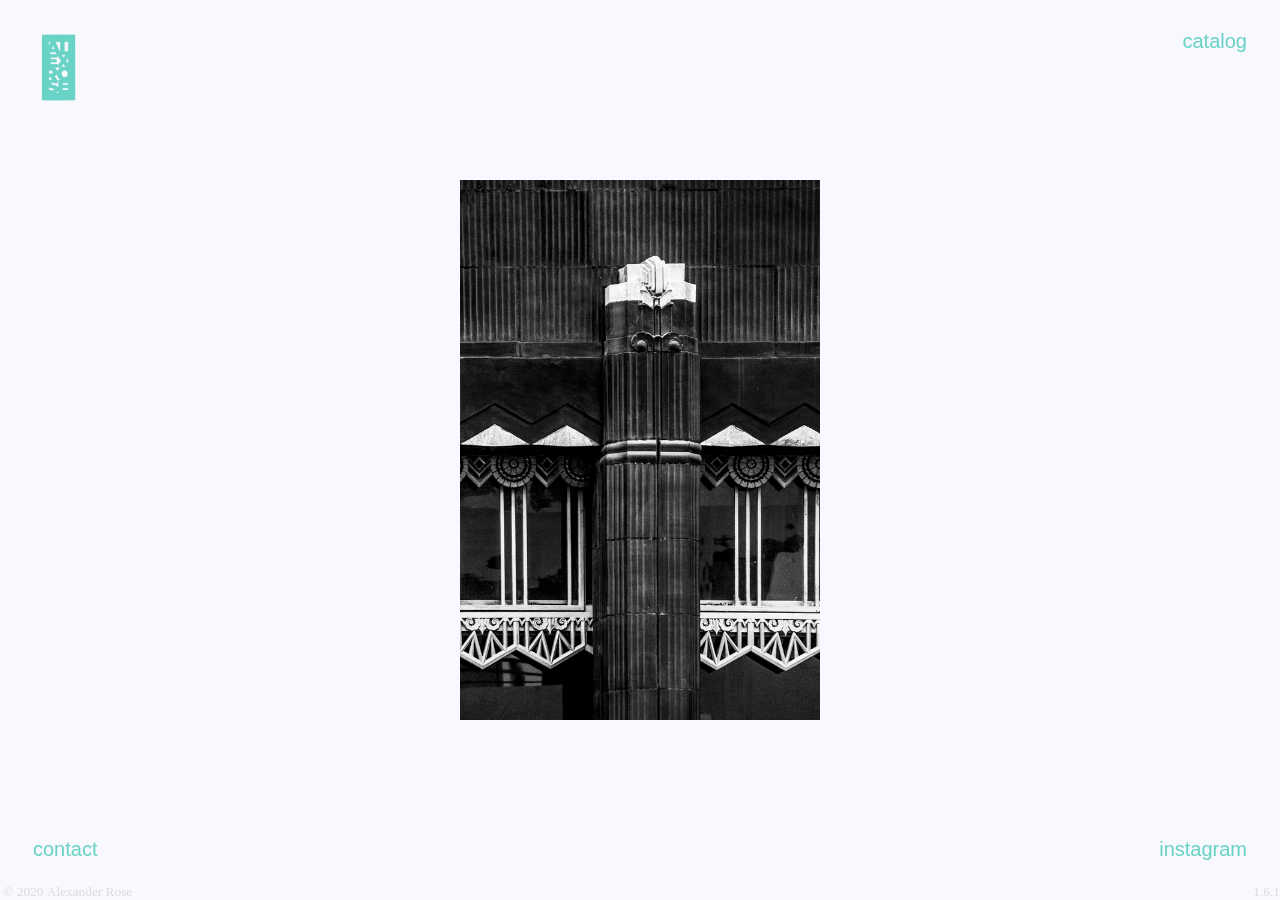
==== index.html @ 6041830d "init commit" ====
<!DOCTYPE html>
<html lang="en" dir="ltr" style="overflow-y:hidden; overflow-x:hidden;">
<head>
    <meta charset="utf-8">
    <meta name="viewport" content="width=device-width">
    <title>Alex Rose Photo</title>
    <!-- Global site tag (gtag.js) - Google Analytics -->
    <script async src="https://www.googletagmanager.com/gtag/js?id=UA-144508517-1"></script>
    <script>
    window.dataLayer = window.dataLayer || [];
    function gtag(){dataLayer.push(arguments);}
    gtag('js', new Date());
    gtag('config', 'UA-144508517-1');
    </script>
    <!-- Google reCAPTCHA v2 -->
    <script src="https://www.google.com/recaptcha/api.js" async defer></script>
    <link rel="apple-touch-icon" sizes="180x180" href="/favicon/apple-touch-icon.png">
    <link rel="icon" type="image/png" sizes="32x32" href="/favicon/favicon-32x32.png">
    <link rel="icon" type="image/png" sizes="16x16" href="/favicon/favicon-16x16.png">
    <link rel="manifest" href="/favicon/site.webmanifest">
    <link rel="mask-icon" href="/favicon/safari-pinned-tab.svg" color="#5bbad5">
    <link rel="shortcut icon" href="/favicon/favicon.ico">
    <meta name="msapplication-TileColor" content="#da532c">
    <meta name="msapplication-config" content="/favicon/browserconfig.xml">
    <meta name="theme-color" content="#ffffff">
    <meta property="og:title" content="Alex Rose Photo">
    <meta property="og:description" content="Black and White Photography">
    <meta property="og:image" content="https://alexrosephoto.com/media/thumbnail.jpg">
    <meta property="og:url" content="https://alexrosephoto.com/index.html">
    <meta name="twitter:title" content="Alex Rose Photo">
    <meta name="twitter:description" content="Black and White Photography">
    <meta name="twitter:image" content="https://alexrosephoto.com/media/thumbnail.jpg">
    <meta name="twitter:card" content="summary_large_image">
    <link href="https://fonts.googleapis.com/css?family=Archivo+Narrow:700|Source+Sans+Pro&display=swap" rel="stylesheet">
    <link rel="stylesheet" type="text/css" href="main.css">
    <noscript><style>#imageBackground {display: none;}#noscript-background {display: block !important;}</style></noscript>
</head>

<body>
    <header>
        <div class="logo-link">
            <a id="logo-link" href="https://alexrosephoto.com" target="_self">
                <img id="logo" class="logo" src="media/SigLogo.png" alt="Alex Rose" /></a>
        </div>
        <div class="catalog-link">
            <a id="catalog-link" href="catalog.html" target="_blank">catalog</a>
        </div>
        <div class="contact-button">
            <a id="contact-link" href="#" target="_self">contact</a>
        </div>
        <div class="instagram-link">
            <a id="instagram-link" href="https://www.instagram.com/alexrose.studio/" target="_self">instagram</a>
        </div>
    </header>
    <main>
        <div id="body-cover" class="body-cover" onclick="plusSlides(1); resetSlideTimer(); stopSlideTimeout(); ">
        </div>
        <div class="container fade" id="contactContainer">
            <div id="contactContainerBackground" class="contact-container-background">
            </div>
            <form id="contactform" class="contact-form" method="post" action="https://getsimpleform.com/messages?form_api_token=8bbd07786108e37e365d0b8dfabe2c60">
                <input type="hidden" name="redirect_to" value="https://alexrosephoto.com/success.html" />
                <h2>Contact</h2><br />
                <fieldset>
                    <input type="email" name="_replyto" placeholder="Your Email Address" tabindex="1" required>
                </fieldset>
                <fieldset>
                    <textarea name="message" placeholder="Type your message here...." tabindex="2" required></textarea>
                </fieldset>
                <fieldset>
                    <div class="g-recaptcha" data-sitekey="6Lff7bEUAAAAAHXpLV7n9w2Yuaom7_Lym3VQvW-S" data-callback="recaptcha_callback"> </div>
                    <input disabled="disabled" id="contact_submit" type="submit" value="Send" class="contact-submit">
                </fieldset>
            </form>
        </div>
        <div id="imageBackground" class="imageBackground fade2" onclick="plusSlides(1); resetSlideTimer(); stopSlideTimeout(); ">
            <div class="slide fade">
                <div class="slide-container-1">
                    <img src="media/tall1.jpg">
                </div>
            </div>
            <div class="slide fade">
                <div class="slide-container-2">
                    <img src="media/tall2.jpg">
                    <img src="media/tall3.jpg">
                </div>
            </div>
            <div class="slide fade">
                <div class="slide-container-3">
                    <img src="media/tall4.jpg">
                    <img src="media/tall5.jpg">
                    <img src="media/tall6.jpg">
                </div>
            </div>
            <div class="slide fade">
                <div class="slide-container-1">
                    <img src="media/tall7.jpg">
                </div>
            </div>
            <div class="slide fade">
                <div class="slide-container-2">
                    <img src="media/tall8.jpg">
                    <img src="media/tall9.jpg">
                </div>
            </div>
            <div class="slide fade">
                <div class="slide-container-3">
                    <img src="media/tall10.jpg">
                    <img src="media/tall11.jpg">
                    <img src="media/tall12.jpg">
                </div>
            </div>
            <div class="slide fade">
                <div class="slide-container-1">
                    <img src="media/tall13.jpg">
                </div>
            </div>
            <div class="slide fade">
                <div class="slide-container-wide">
                    <img src="media/wide1.jpg">
                </div>
            </div>
            <div class="slide fade">
                <div class="slide-container-wide">
                    <img src="media/wide2.jpg">
                </div>
            </div>
            <div class="slide fade">
                <div class="slide-container-1">
                    <img src="media/tall14.jpg">
                </div>
            </div>
            <div class="slide fade">
                <div class="slide-container-1">
                    <img src="media/tall15.jpg">
                </div>
            </div>
            <div class="slide fade">
                <div class="slide-container-wide">
                    <img src="media/wide3.jpg">
                </div>
            </div>
            <div class="slide fade">
                <div class="slide-container-2">
                    <img src="media/tall16.jpg">
                    <img src="media/tall17.jpg">
                </div>
            </div>
            <div class="slide fade">
                <div class="slide-container-wide">
                    <img src="media/wide4.jpg">
                </div>
            </div>
            <div class="slide fade">
                <div class="slide-container-wide">
                    <img src="media/wide5.jpg">
                </div>
            </div>
            <div class="slide fade">
                <div class="slide-container-wide">
                    <img src="media/wide6.jpg">
                </div>
            </div>
            <div class="slide fade">
                <div class="slide-container-3">
                    <img src="media/tall18.jpg">
                    <img src="media/tall19.jpg">
                    <img src="media/tall20.jpg">
                </div>
            </div>
            <div class="slide fade">
                <div class="slide-container-1">
                    <img src="media/tall21.jpg">
                </div>
            </div>
        </div>
        <div id="noscript-background" class="noscript-background fade2">
            <div class="slide-container-1">
                <img src="media/tall1.jpg">
            </div>
        </div>
        <footer>
            <small style="left: 0; bottom: 0; position: fixed">&nbsp;©&nbsp;2020&nbsp;Alexander&nbsp;Rose </small>
            <small style="right: 0; bottom: 0; position: fixed">1.6.1</small>
        </footer>
    </main>
    <script type="text/javascript" src="main.js"></script>
</body>
</html>
---- main.css ----
/* -- Updated 2020 -- */

* {
    margin: 0;
    padding: 0;
    -webkit-font-smoothing: antialiased;
    -moz-font-smoothing: antialiased;
    -o-font-smoothing: antialiased;
    font-smoothing: antialiased;
    text-rendering: optimizeLegibility;
}

::placeholder {
    color: gainsboro;
    font-size: 1em;
}

a {
    font-size: calc(11px + 1vmin);
    font-family: 'Source+Sans+Pro', sans-serif;
    color: #69d3c5;
    text-decoration: none;
}

a:hover {
    opacity: 0.7;
    -webkit-transition: opacity 0.1s ease-in;
    -moz-transition: opacity 0.1s ease-in;
    -o-transition: opacity 0.1s ease-in;
    transition: opacity 0.1s ease-in;
}

h2 {
    font-family: 'Archivo Narrow', sans-serif;
    color: #69d3c5;
}

p {
    font-family: 'Source Sans Pro', sans-serif;
}

img {
    -khtml-user-select: none;
    -o-user-select: none;
    -ms-user-select: none;
    -moz-user-select: none;
    -webkit-user-select: none;
    user-select: none;
}

body {
    background-color: ghostwhite;
}

#body-cover {
    -khtml-user-select: none;
    -o-user-select: none;
    -ms-user-select: none;
    -moz-user-select: none;
    -webkit-user-select: none;
    user-select: none;
}

footer {
    color: Gainsboro;
    -khtml-user-select: none;
    -o-user-select: none;
    -ms-user-select: none;
    -moz-user-select: none;
    -webkit-user-select: none;
    user-select: none;
}

.about-bio {
    position: absolute;
    left: 50%;
    top: 20vh;
    transform: translate(-50%, 0);
    z-index: -1;
    padding-bottom: 72px;
}

.logo-link {
    margin: 2vmin 0 0 1vmin;
    position: fixed;
}

.catalog-link {
    right: 0;
    margin: calc(12px + 2vmin) calc(24px + 1vmin) 0 0;
    position: fixed;
    text-align: right
}

.instagram-link {
    bottom: 0;
    right: 0;
    margin: 0 calc(24px + 1vmin) calc(12px + 3vmin) 0;
    position: fixed;
    text-align: right;
}

.contact-button {
    bottom: 0;
    margin: 0 0 calc(12px + 3vmin) calc(24px + 1vmin);
    position: fixed;
}

.body-cover {
    width: 100vw;
    height: 100vh;
}

.imageBackground {
    position: fixed;
    left: 50%;
    top: 50%;
    transform: translate(-50%, -50%);
    z-index: -1;
}

.noscript-background {
    display: none;
    position: fixed;
    left: 50%;
    top: 50%;
    transform: translate(-50%, -50%);
    z-index: -1;
}

.slide-container-1 {
    display: flex;
    flex-direction: row;
    flex-wrap: nowrap;
    justify-content: center;
}

.slide-container-2 {
    display: flex;
    flex-direction: row;
    flex-wrap: nowrap;
    justify-content: center;
}

.slide-container-3 {
    display: flex;
    flex-direction: row;
    flex-wrap: nowrap;
    justify-content: center;
}

.slide-container-wide {
    display: flex;
    flex-direction: row;
    flex-wrap: nowrap;
    justify-content: center;
}

.slide-container-1 img {
    max-height: 60vmin;
}

.slide-container-2 img {
    padding: 0 12px;
    max-height: 50vmin;
}

.slide-container-3 img {
    padding: 0 12px;
    max-height: 40vmin;
}

.slide-container-wide img {
    max-height: 50vmin;
}

.container {
    display: none;
    width: 100%;
    height: 100%;
    position: fixed;
    left: 50%;
    top: 50%;
    transform: translate(-50%, -50%);
}

.contact-container-background {
    background-color: white;
    opacity: 0.7;
    width: 100%;
    height: 100%;
    position: fixed;
    left: 50%;
    top: 50%;
    transform: translate(-50%, -50%);
}

.contact-form {
    position: fixed;
    width: 70vw;
    max-width: 600px;
    max-height: 80vh;
    left: 50%;
    top: 50%;
    transform: translate(-50%, -50%);
    background: #F9F9F9;
    box-sizing: border-box;
    padding: 25px;
    box-shadow: 5px 10px 100px 0 rgba(0, 0, 0, 0.1);
}

fieldset {
    border: medium none;
    margin: 0 0 10px;
    min-width: 100%;
    width: 100%;
    box-sizing: border-box;
}

.contact-form input[type="text"],
.contact-form input[type="email"],
.contact-form textarea {
    width: 100%;
    border: 1px solid #ccc;
    margin: 0 0 5px;
    padding: 10px;
    box-sizing: border-box;
    font-family: 'Source Sans Pro', sans-serif;
}

.contact-submit {
    width: 64px;
}

input[disabled]#contact_submit,
input[disabled]#contact_submit:hover,
input[disabled]#contact_submit:active,
input[disabled]#contact_submit:focus {
    box-shadow: none;
    outline: none;
    opacity: 0.5;
}

.g-recaptcha {
    padding-bottom: 12px;
}

.logo {
    width: calc(72px + 3vmin);
}

.about-text-mobile {
    display: none
}

.contact-text-mobile {
    display: none;
}

@media (max-width:400px) {
    .logo {
        width: 92px;
    }
    .about-text-mobile {
        display: block;
    }
    .contact-text-mobile {
        display: block;
    }
    .about-text {
        display: none;
    }
    .contact-text {
        display: none;
    }
    a {
        font-size: 18px;
    }
    .g-recaptcha {
        transform: scale(0.7);
        transform-origin: 0 0;
        padding: 0;
    }
}

.fade {
    -webkit-animation-name: fade;
    -moz-animation-name: fade;
    -webkit-animation-duration: 0.5s;
    -moz-animation-duration: 0.5s;
    animation-name: fade;
    animation-duration: 0.5s;
}

@-webkit-keyframes fade {
    from {
        opacity: 0.4
    }
    to {
        opacity: 1
    }
}

@keyframes fade {
    from {
        opacity: 0.4
    }
    to {
        opacity: 1
    }
}

.fade2 {
    -webkit-animation-name: fade2;
    -moz-animation-name: fade2;
    -webkit-animation-duration: 2s;
    -moz-animation-duration: 2s;
    animation-name: fade2;
    animation-duration: 2s;
}

@-webkit-keyframes fade2 {
    from {
        opacity: 0
    }
    to {
        opacity: 1
    }
}

@keyframes fade2 {
    from {
        opacity: 0
    }
    to {
        opacity: 1
    }
}

/* -- END FILE -- */
/* -- Main CSS | Created for alexrosephoto.com -- */
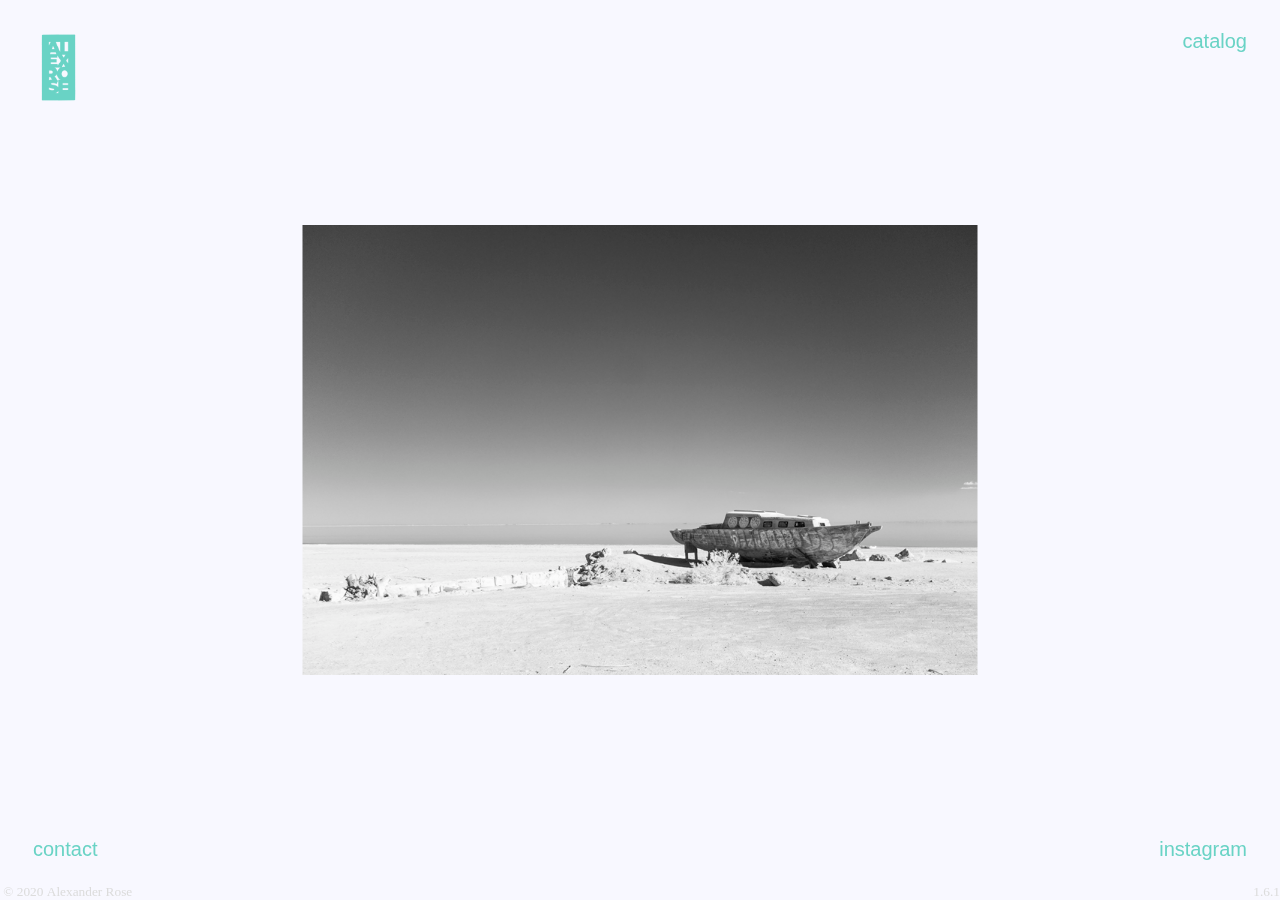
==== commit 4b7dcaa7: "Update index.html" ====
--- a/index.html
+++ b/index.html
@@ -58,7 +58,7 @@
         <div class="container fade" id="contactContainer">
             <div id="contactContainerBackground" class="contact-container-background">
             </div>
-            <form id="contactform" class="contact-form" method="post" action="https://getsimpleform.com/messages?form_api_token=8bbd07786108e37e365d0b8dfabe2c60">
+            <form id="contactform" class="contact-form" method="post" action="#">
                 <input type="hidden" name="redirect_to" value="https://alexrosephoto.com/success.html" />
                 <h2>Contact</h2><br />
                 <fieldset>
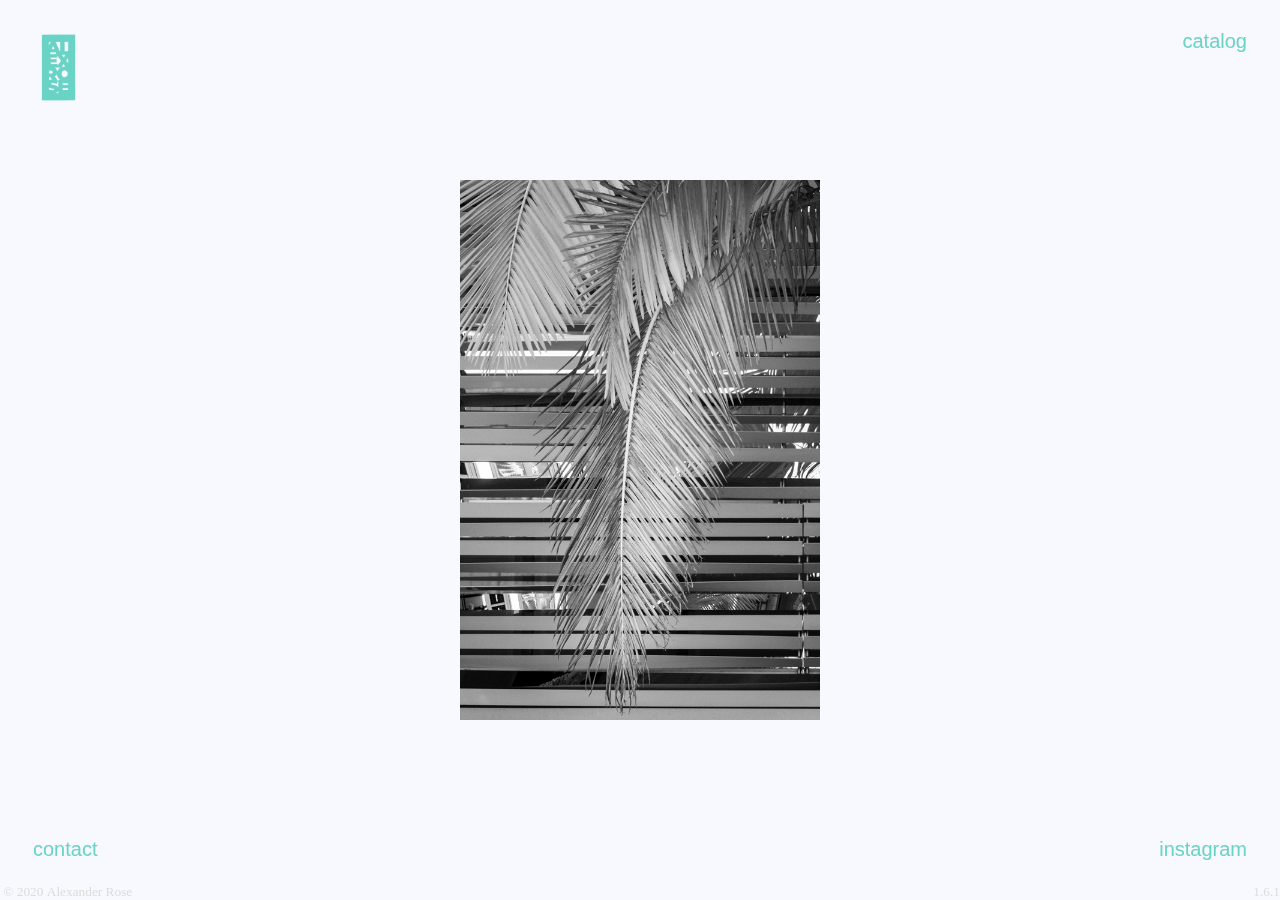
==== commit 2f09ca3e: "added some seo improvements" ====
--- a/index.html
+++ b/index.html
@@ -3,7 +3,9 @@
 <head>
     <meta charset="utf-8">
     <meta name="viewport" content="width=device-width">
+    <meta name="description" content="alexrosephoto is an online portfolio website of black and white photography by Alexander Rose">
     <title>Alex Rose Photo</title>
+
     <!-- Global site tag (gtag.js) - Google Analytics -->
     <script async src="https://www.googletagmanager.com/gtag/js?id=UA-144508517-1"></script>
     <script>
@@ -12,25 +14,32 @@
     gtag('js', new Date());
     gtag('config', 'UA-144508517-1');
     </script>
+
     <!-- Google reCAPTCHA v2 -->
     <script src="https://www.google.com/recaptcha/api.js" async defer></script>
+    
     <link rel="apple-touch-icon" sizes="180x180" href="/favicon/apple-touch-icon.png">
     <link rel="icon" type="image/png" sizes="32x32" href="/favicon/favicon-32x32.png">
     <link rel="icon" type="image/png" sizes="16x16" href="/favicon/favicon-16x16.png">
     <link rel="manifest" href="/favicon/site.webmanifest">
     <link rel="mask-icon" href="/favicon/safari-pinned-tab.svg" color="#5bbad5">
     <link rel="shortcut icon" href="/favicon/favicon.ico">
+
     <meta name="msapplication-TileColor" content="#da532c">
     <meta name="msapplication-config" content="/favicon/browserconfig.xml">
+
     <meta name="theme-color" content="#ffffff">
+
     <meta property="og:title" content="Alex Rose Photo">
-    <meta property="og:description" content="Black and White Photography">
+    <meta property="og:description" content="alexrosephoto is an online portfolio website of black and white photography by Alexander Rose">
     <meta property="og:image" content="https://alexrosephoto.com/media/thumbnail.jpg">
     <meta property="og:url" content="https://alexrosephoto.com/index.html">
+
     <meta name="twitter:title" content="Alex Rose Photo">
-    <meta name="twitter:description" content="Black and White Photography">
+    <meta name="twitter:description" content="Black and White Photography by Alexander Rose">
     <meta name="twitter:image" content="https://alexrosephoto.com/media/thumbnail.jpg">
     <meta name="twitter:card" content="summary_large_image">
+
     <link href="https://fonts.googleapis.com/css?family=Archivo+Narrow:700|Source+Sans+Pro&display=swap" rel="stylesheet">
     <link rel="stylesheet" type="text/css" href="main.css">
     <noscript><style>#imageBackground {display: none;}#noscript-background {display: block !important;}</style></noscript>
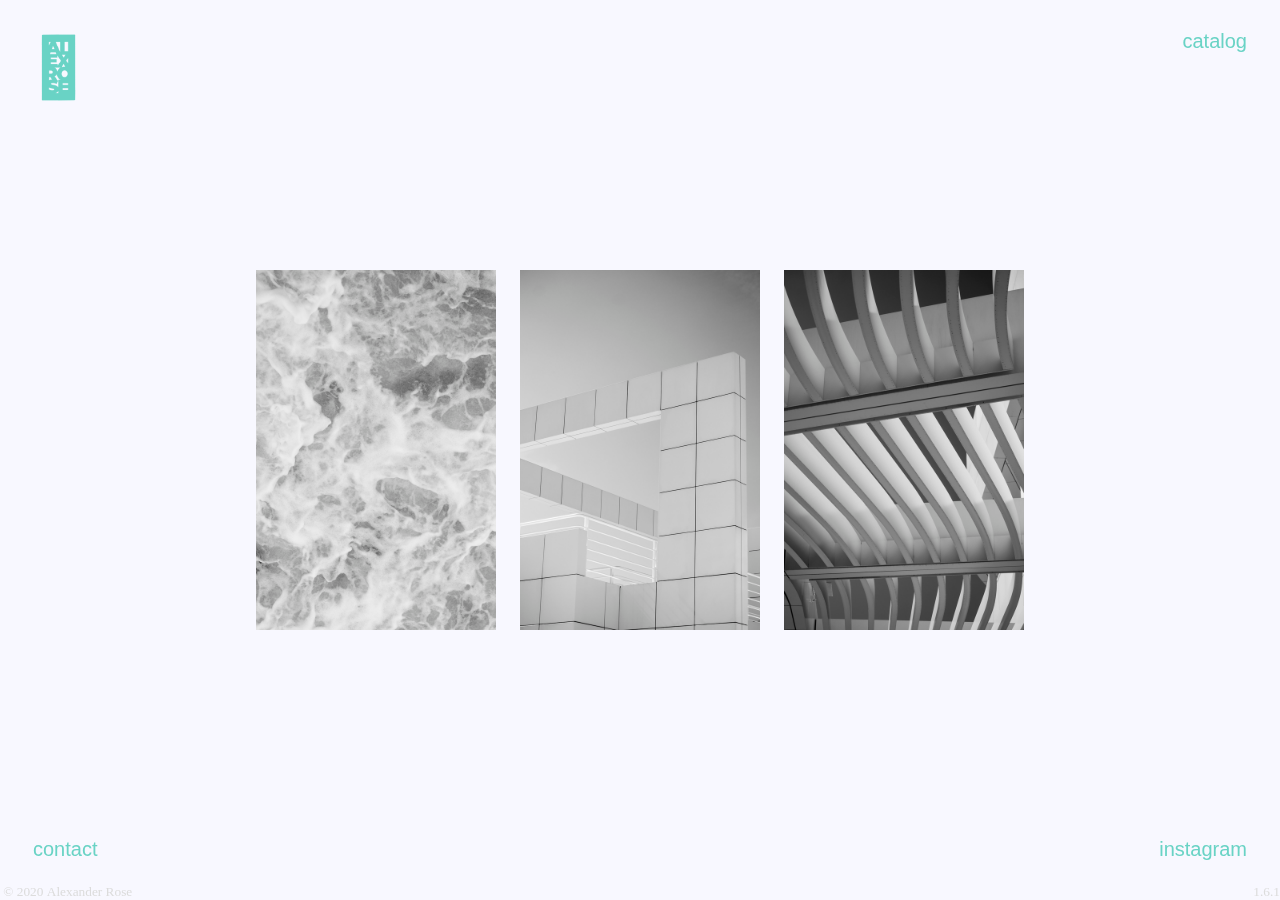
==== commit 63ffded1: "Update index.html" ====
--- a/index.html
+++ b/index.html
@@ -17,7 +17,7 @@
 
     <!-- Google reCAPTCHA v2 -->
     <script src="https://www.google.com/recaptcha/api.js" async defer></script>
-    
+
     <link rel="apple-touch-icon" sizes="180x180" href="/favicon/apple-touch-icon.png">
     <link rel="icon" type="image/png" sizes="32x32" href="/favicon/favicon-32x32.png">
     <link rel="icon" type="image/png" sizes="16x16" href="/favicon/favicon-16x16.png">
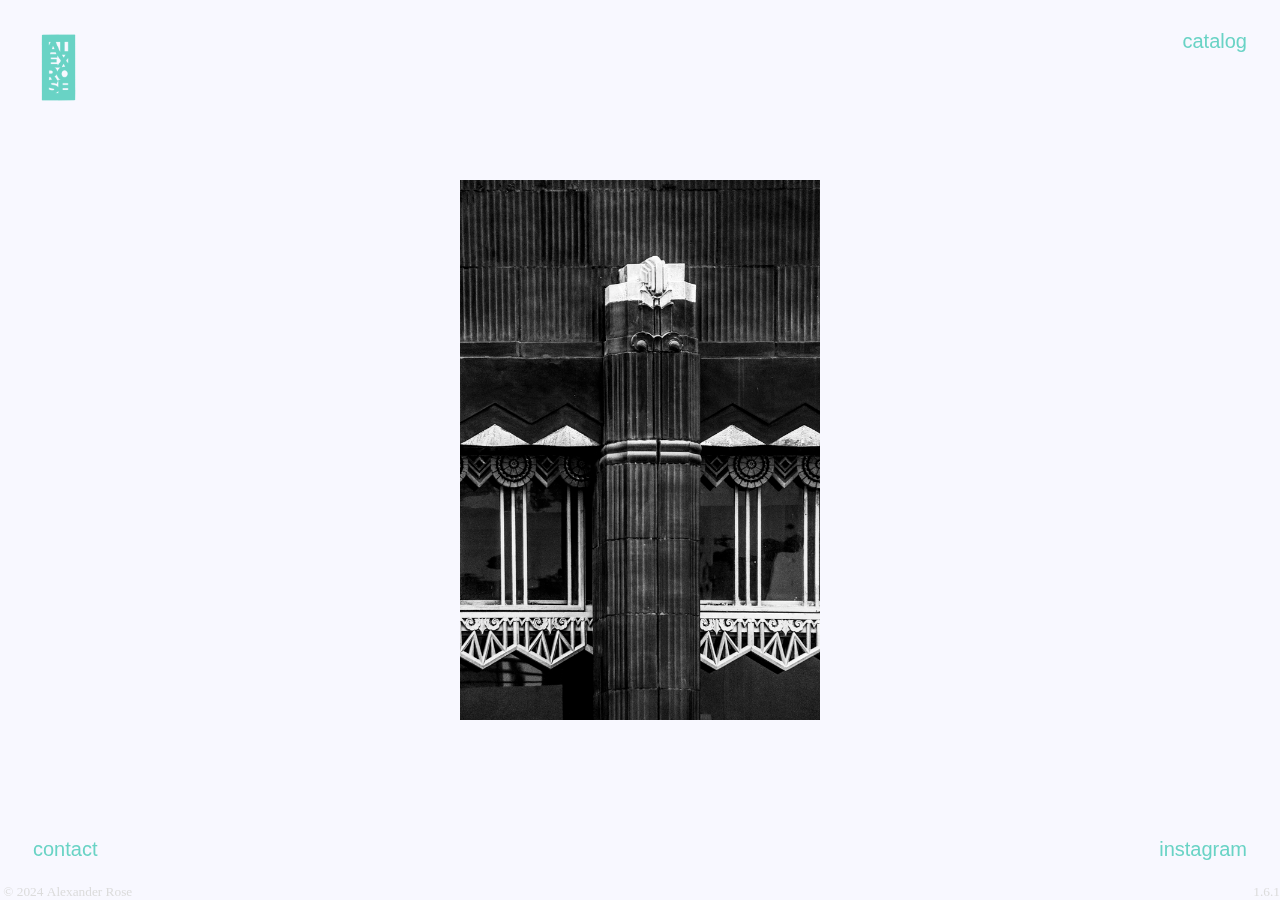
==== commit 2da15c38: "Update index.html" ====
--- a/index.html
+++ b/index.html
@@ -5,15 +5,6 @@
     <meta name="viewport" content="width=device-width">
     <meta name="description" content="alexrosephoto is an online portfolio website of black and white photography by Alexander Rose">
     <title>Alex Rose Photo</title>
-
-    <!-- Global site tag (gtag.js) - Google Analytics -->
-    <script async src="https://www.googletagmanager.com/gtag/js?id=UA-144508517-1"></script>
-    <script>
-    window.dataLayer = window.dataLayer || [];
-    function gtag(){dataLayer.push(arguments);}
-    gtag('js', new Date());
-    gtag('config', 'UA-144508517-1');
-    </script>
 
     <!-- Google reCAPTCHA v2 -->
     <script src="https://www.google.com/recaptcha/api.js" async defer></script>
@@ -189,7 +180,7 @@
             </div>
         </div>
         <footer>
-            <small style="left: 0; bottom: 0; position: fixed">&nbsp;©&nbsp;2020&nbsp;Alexander&nbsp;Rose </small>
+            <small style="left: 0; bottom: 0; position: fixed">&nbsp;©&nbsp;2024&nbsp;Alexander&nbsp;Rose </small>
             <small style="right: 0; bottom: 0; position: fixed">1.6.1</small>
         </footer>
     </main>
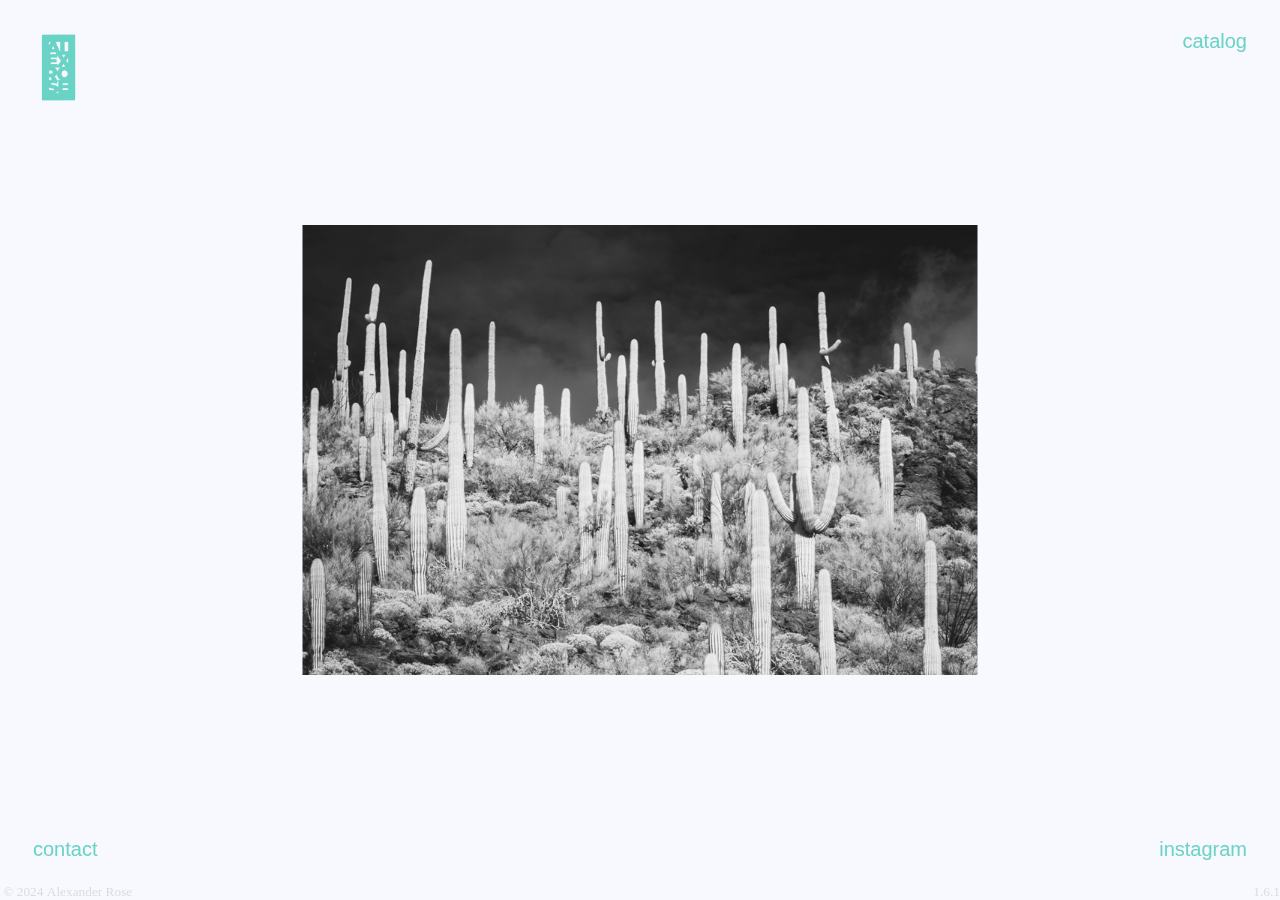
==== commit 7c241370: "Update index.html" ====
--- a/index.html
+++ b/index.html
@@ -5,9 +5,6 @@
     <meta name="viewport" content="width=device-width">
     <meta name="description" content="alexrosephoto is an online portfolio website of black and white photography by Alexander Rose">
     <title>Alex Rose Photo</title>
-
-    <!-- Google reCAPTCHA v2 -->
-    <script src="https://www.google.com/recaptcha/api.js" async defer></script>
 
     <link rel="apple-touch-icon" sizes="180x180" href="/favicon/apple-touch-icon.png">
     <link rel="icon" type="image/png" sizes="32x32" href="/favicon/favicon-32x32.png">
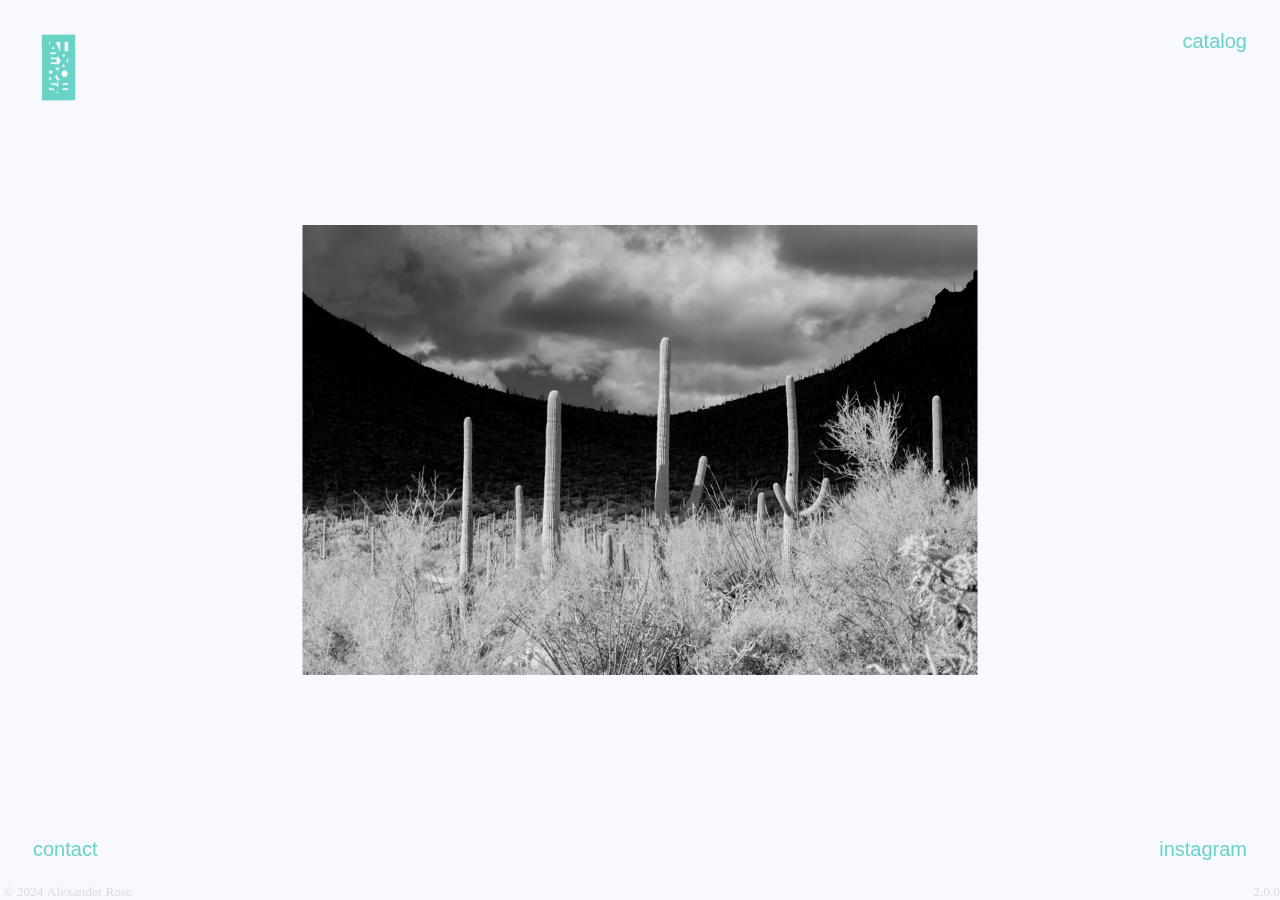
==== commit 82998ed3: "remove reCAPTCHA" ====
--- a/index.html
+++ b/index.html
@@ -43,7 +43,7 @@
             <a id="catalog-link" href="catalog.html" target="_blank">catalog</a>
         </div>
         <div class="contact-button">
-            <a id="contact-link" href="#" target="_self">contact</a>
+            <a id="contact-link" href="mailto:inquiries@alexrosephoto.com" target="_blank">contact</a>
         </div>
         <div class="instagram-link">
             <a id="instagram-link" href="https://www.instagram.com/alexrose.studio/" target="_self">instagram</a>
@@ -51,24 +51,6 @@
     </header>
     <main>
         <div id="body-cover" class="body-cover" onclick="plusSlides(1); resetSlideTimer(); stopSlideTimeout(); ">
-        </div>
-        <div class="container fade" id="contactContainer">
-            <div id="contactContainerBackground" class="contact-container-background">
-            </div>
-            <form id="contactform" class="contact-form" method="post" action="#">
-                <input type="hidden" name="redirect_to" value="https://alexrosephoto.com/success.html" />
-                <h2>Contact</h2><br />
-                <fieldset>
-                    <input type="email" name="_replyto" placeholder="Your Email Address" tabindex="1" required>
-                </fieldset>
-                <fieldset>
-                    <textarea name="message" placeholder="Type your message here...." tabindex="2" required></textarea>
-                </fieldset>
-                <fieldset>
-                    <div class="g-recaptcha" data-sitekey="6Lff7bEUAAAAAHXpLV7n9w2Yuaom7_Lym3VQvW-S" data-callback="recaptcha_callback"> </div>
-                    <input disabled="disabled" id="contact_submit" type="submit" value="Send" class="contact-submit">
-                </fieldset>
-            </form>
         </div>
         <div id="imageBackground" class="imageBackground fade2" onclick="plusSlides(1); resetSlideTimer(); stopSlideTimeout(); ">
             <div class="slide fade">
@@ -178,7 +160,7 @@
         </div>
         <footer>
             <small style="left: 0; bottom: 0; position: fixed">&nbsp;©&nbsp;2024&nbsp;Alexander&nbsp;Rose </small>
-            <small style="right: 0; bottom: 0; position: fixed">1.6.1</small>
+            <small style="right: 0; bottom: 0; position: fixed">2.0.0</small>
         </footer>
     </main>
     <script type="text/javascript" src="main.js"></script>
